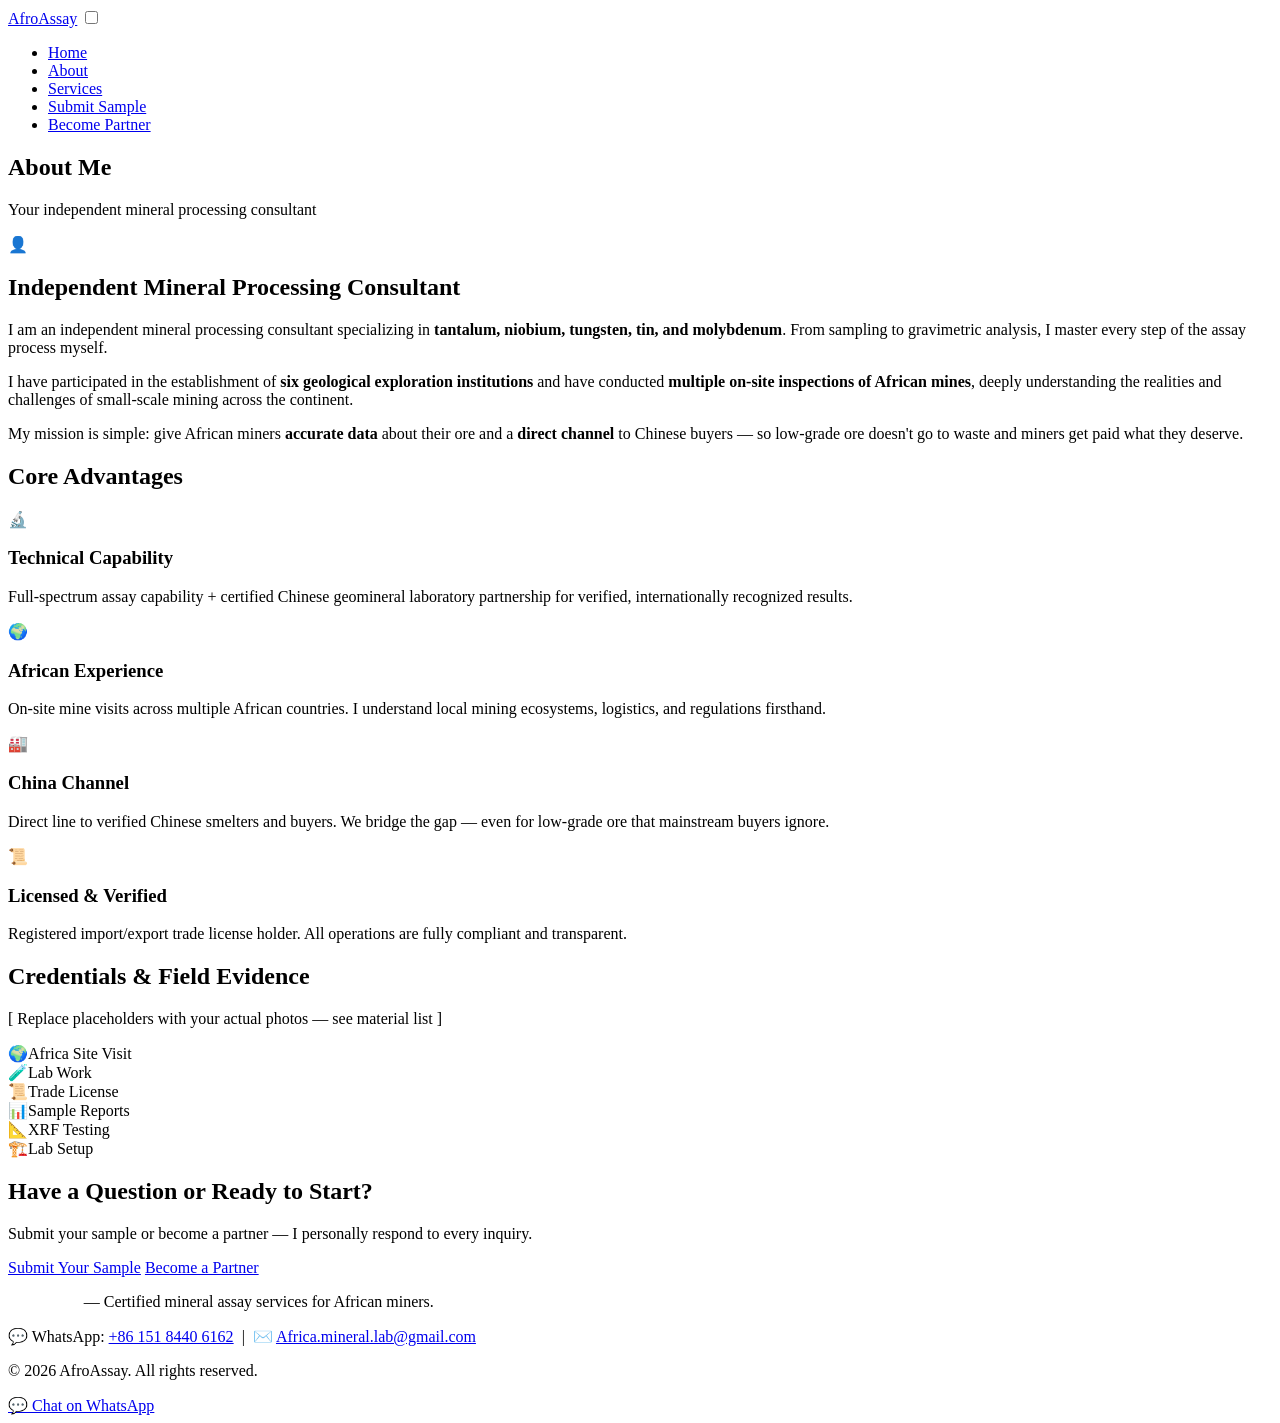
==== about.html @ a47832d9 "Add files via upload" ====
<!DOCTYPE html>
<html lang="en">
<head>
  <meta charset="UTF-8">
  <meta name="viewport" content="width=device-width, initial-scale=1.0">
  <title>About Me | AfroAssay</title>
  <meta name="description" content="Meet the independent mineral processing consultant behind AfroAssay — expert in tungsten, tin, tantalum, niobium and molybdenum, with on-the-ground experience across Africa.">
  <link rel="stylesheet" href="css/style.css">
</head>
<body>

<!-- Navigation -->
<nav class="navbar">
  <div class="nav-inner">
    <a href="index.html" class="nav-brand">AfroAssay</a>
    <input type="checkbox" id="menu-toggle">
    <label class="hamburger" for="menu-toggle" aria-label="Menu">
      <span></span><span></span><span></span>
    </label>
    <ul class="nav-links">
      <li><a href="index.html">Home</a></li>
      <li><a href="about.html">About</a></li>
      <li><a href="services.html">Services</a></li>
      <li><a href="submit.html">Submit Sample</a></li>
      <li><a href="partner.html">Become Partner</a></li>
    </ul>
  </div>
</nav>

<section class="section">
  <h2 class="section-title">About Me</h2>
  <p class="section-sub">Your independent mineral processing consultant</p>

  <div class="about-profile">
    <!-- Replace src with your actual photo -->
    <div class="avatar-placeholder" title="Profile Photo Placeholder">👤</div>
    <div class="about-text">
      <h2>Independent Mineral Processing Consultant</h2>
      <p>
        I am an independent mineral processing consultant specializing in <strong>tantalum, niobium, tungsten, tin, and molybdenum</strong>.
        From sampling to gravimetric analysis, I master every step of the assay process myself.
      </p>
      <p>
        I have participated in the establishment of <strong>six geological exploration institutions</strong> and have conducted
        <strong>multiple on-site inspections of African mines</strong>, deeply understanding the realities and challenges
        of small-scale mining across the continent.
      </p>
      <p>
        My mission is simple: give African miners <strong>accurate data</strong> about their ore and a <strong>direct channel</strong>
        to Chinese buyers — so low-grade ore doesn't go to waste and miners get paid what they deserve.
      </p>
    </div>
  </div>

  <!-- Core Advantages -->
  <h2 class="section-title" style="margin-top: 20px;">Core Advantages</h2>
  <div class="values-grid">
    <div class="value-card">
      <span class="value-icon">🔬</span>
      <h3>Technical Capability</h3>
      <p>Full-spectrum assay capability + certified Chinese geomineral laboratory partnership for verified, internationally recognized results.</p>
    </div>
    <div class="value-card">
      <span class="value-icon">🌍</span>
      <h3>African Experience</h3>
      <p>On-site mine visits across multiple African countries. I understand local mining ecosystems, logistics, and regulations firsthand.</p>
    </div>
    <div class="value-card">
      <span class="value-icon">🏭</span>
      <h3>China Channel</h3>
      <p>Direct line to verified Chinese smelters and buyers. We bridge the gap — even for low-grade ore that mainstream buyers ignore.</p>
    </div>
    <div class="value-card">
      <span class="value-icon">📜</span>
      <h3>Licensed & Verified</h3>
      <p>Registered import/export trade license holder. All operations are fully compliant and transparent.</p>
    </div>
  </div>

  <!-- Trust Assets -->
  <h2 class="section-title" style="margin-top: 20px;">Credentials & Field Evidence</h2>
  <p class="section-sub">[ Replace placeholders with your actual photos — see material list ]</p>
  <div class="trust-grid">
    <div class="trust-box"><span class="placeholder-icon">🌍</span><span class="placeholder-label">Africa Site Visit</span></div>
    <div class="trust-box"><span class="placeholder-icon">🧪</span><span class="placeholder-label">Lab Work</span></div>
    <div class="trust-box"><span class="placeholder-icon">📜</span><span class="placeholder-label">Trade License</span></div>
    <div class="trust-box"><span class="placeholder-icon">📊</span><span class="placeholder-label">Sample Reports</span></div>
    <div class="trust-box"><span class="placeholder-icon">📐</span><span class="placeholder-label">XRF Testing</span></div>
    <div class="trust-box"><span class="placeholder-icon">🏗️</span><span class="placeholder-label">Lab Setup</span></div>
  </div>
</section>

<div class="cta-band">
  <h2>Have a Question or Ready to Start?</h2>
  <p>Submit your sample or become a partner — I personally respond to every inquiry.</p>
  <div class="cta-buttons">
    <a href="submit.html" class="btn btn-primary">Submit Your Sample</a>
    <a href="partner.html" class="btn btn-outline">Become a Partner</a>
  </div>
</div>

<footer>
  <div class="footer-inner">
    <div class="footer-info">
      <p><strong style="color:#fff;">AfroAssay</strong> — Certified mineral assay services for African miners.</p>
      <p>💬 WhatsApp: <a href="https://wa.me/8615184406162" target="_blank" rel="noopener">+86 151 8440 6162</a> &nbsp;|&nbsp; ✉️ <a href="mailto:Africa.mineral.lab@gmail.com">Africa.mineral.lab@gmail.com</a></p>
      <p>© 2026 AfroAssay. All rights reserved.</p>
    </div>
    <div class="footer-cta">
      <a href="https://wa.me/8615184406162" target="_blank" rel="noopener" class="wa-btn">💬 Chat on WhatsApp</a>
    </div>
  </div>
</footer>

<script src="js/main.js"></script>
</body>
</html>
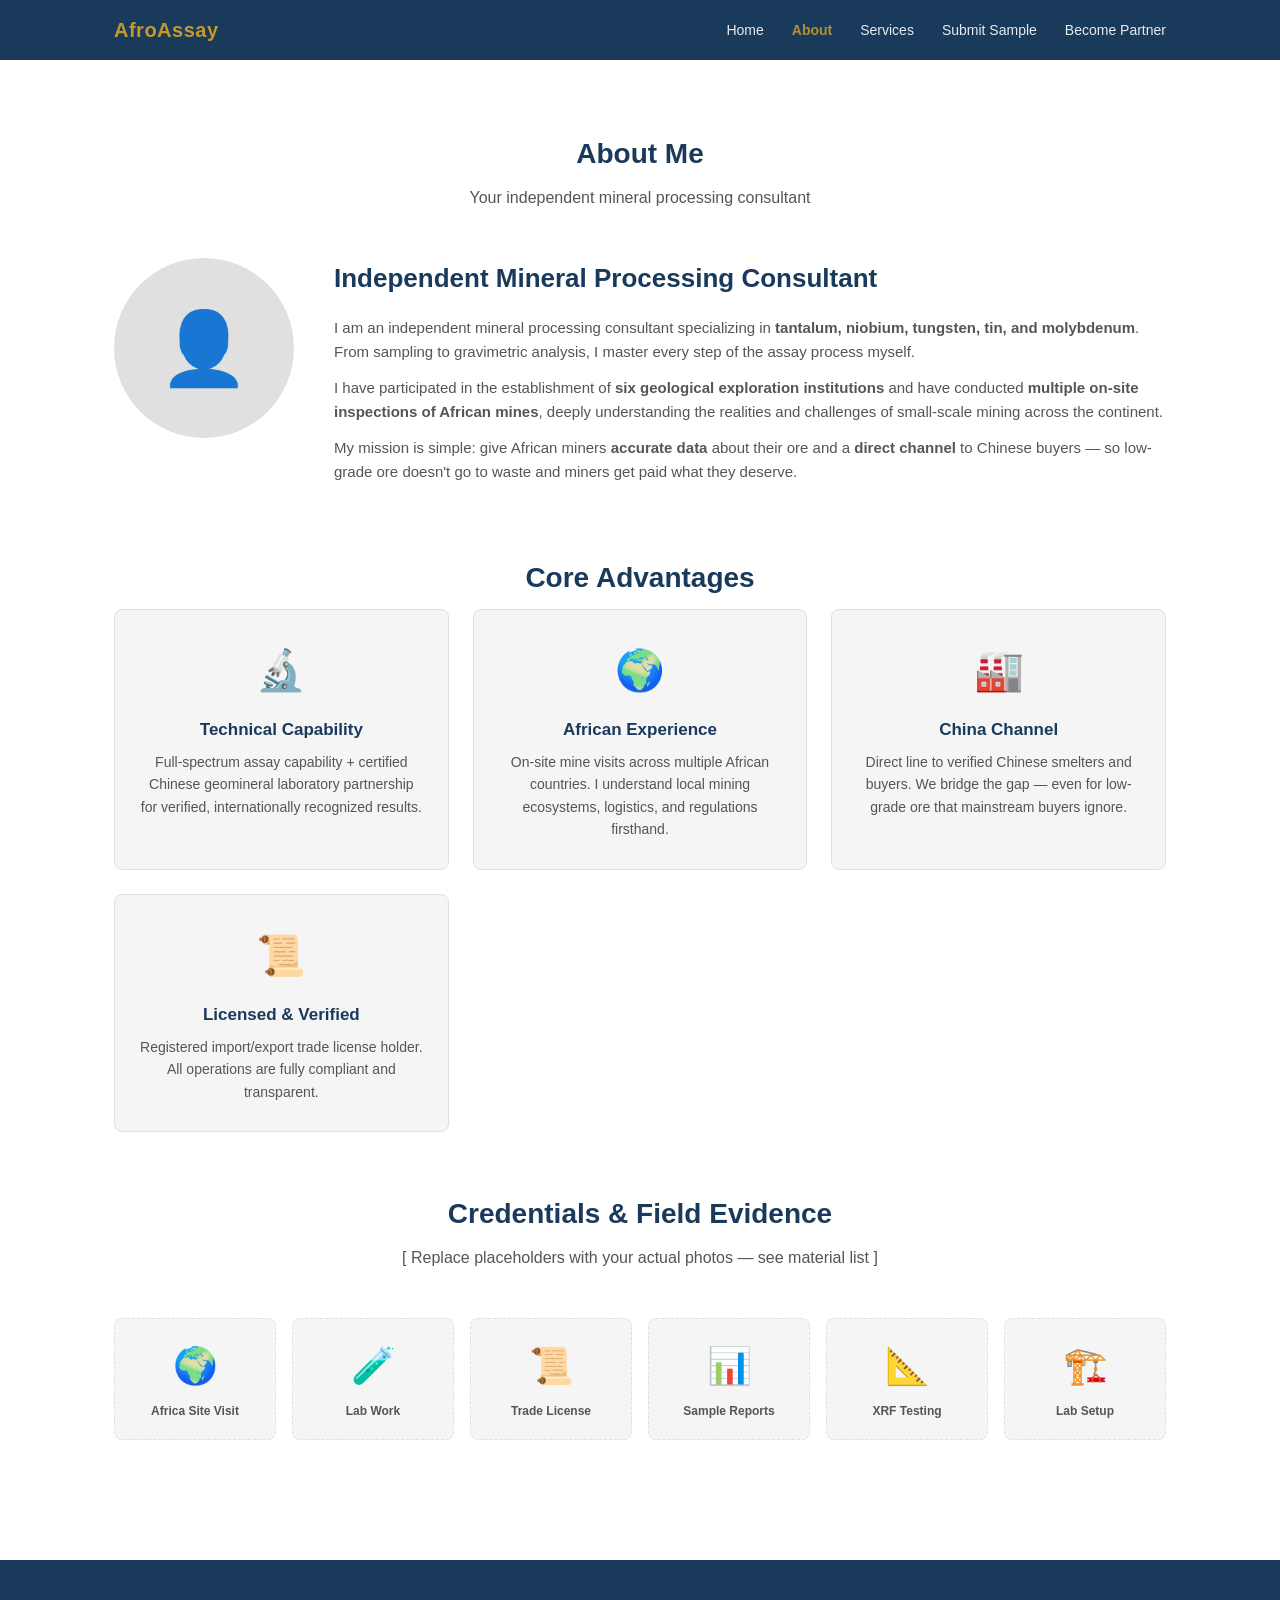
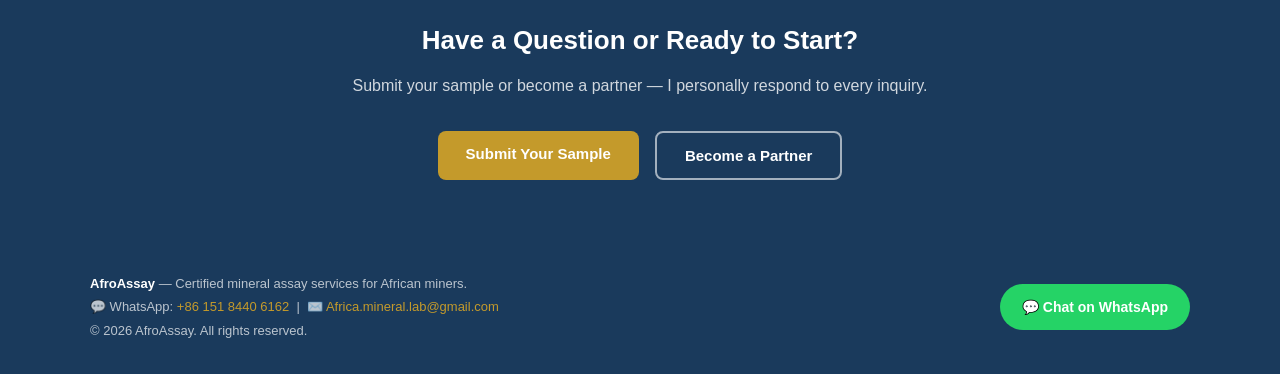
==== commit b37b2d1a: "Fix CSS/JS paths - AfroAssay" ====
--- a/about.html
+++ b/about.html
@@ -5,7 +5,7 @@
   <meta name="viewport" content="width=device-width, initial-scale=1.0">
   <title>About Me | AfroAssay</title>
   <meta name="description" content="Meet the independent mineral processing consultant behind AfroAssay — expert in tungsten, tin, tantalum, niobium and molybdenum, with on-the-ground experience across Africa.">
-  <link rel="stylesheet" href="css/style.css">
+  <link rel="stylesheet" href="style.css">
 </head>
 <body>
 
@@ -112,6 +112,6 @@
   </div>
 </footer>
 
-<script src="js/main.js"></script>
+<script src="main.js"></script>
 </body>
 </html>
--- a/style.css
+++ b/style.css
@@ -0,0 +1,450 @@
+/* AfroAssay — Global Styles */
+*, *::before, *::after { box-sizing: border-box; margin: 0; padding: 0; }
+
+:root {
+  --blue:   #1a3a5c;
+  --gold:   #c49a2b;
+  --gold-dark: #a07d1f;
+  --white:  #ffffff;
+  --gray-bg: #f5f5f5;
+  --gray-mid: #e0e0e0;
+  --gray-text: #555;
+  --shadow: 0 2px 10px rgba(0,0,0,.1);
+  --radius: 8px;
+}
+
+body {
+  font-family: -apple-system, BlinkMacSystemFont, "Segoe UI", Roboto, sans-serif;
+  color: #222;
+  line-height: 1.6;
+  background: var(--white);
+}
+
+a { color: var(--gold); text-decoration: none; }
+a:hover { text-decoration: underline; }
+
+/* ── Navigation ── */
+.navbar {
+  background: var(--blue);
+  color: var(--white);
+  position: sticky;
+  top: 0;
+  z-index: 100;
+}
+.nav-inner {
+  max-width: 1100px;
+  margin: 0 auto;
+  padding: 0 24px;
+  display: flex;
+  align-items: center;
+  justify-content: space-between;
+  height: 60px;
+}
+.nav-brand {
+  font-size: 20px;
+  font-weight: 700;
+  color: var(--gold);
+  text-decoration: none;
+  letter-spacing: .5px;
+}
+.nav-links { display: flex; gap: 28px; list-style: none; }
+.nav-links a {
+  color: var(--white);
+  font-size: 14px;
+  text-decoration: none;
+  opacity: .9;
+  transition: opacity .2s;
+}
+.nav-links a:hover { opacity: 1; text-decoration: none; }
+
+/* Hamburger */
+.hamburger {
+  display: none;
+  flex-direction: column;
+  gap: 5px;
+  cursor: pointer;
+  padding: 4px;
+  background: none;
+  border: none;
+}
+.hamburger span {
+  display: block;
+  width: 24px;
+  height: 2px;
+  background: var(--white);
+  border-radius: 2px;
+  transition: .3s;
+}
+#menu-toggle { display: none; }
+
+/* ── Hero (index) ── */
+.hero {
+  background: var(--blue);
+  color: var(--white);
+  text-align: center;
+  padding: 80px 24px 70px;
+}
+.hero h1 {
+  font-size: clamp(22px, 4.5vw, 40px);
+  font-weight: 800;
+  line-height: 1.2;
+  margin-bottom: 20px;
+}
+.hero h1 em { color: var(--gold); font-style: normal; }
+.hero .sub {
+  font-size: clamp(14px, 2vw, 18px);
+  opacity: .85;
+  max-width: 680px;
+  margin: 0 auto 36px;
+}
+
+/* ── Buttons ── */
+.btn {
+  display: inline-block;
+  padding: 12px 28px;
+  border-radius: var(--radius);
+  font-size: 15px;
+  font-weight: 700;
+  cursor: pointer;
+  border: none;
+  text-decoration: none;
+  transition: background .2s, transform .15s;
+  line-height: 1.4;
+}
+.btn-primary {
+  background: var(--gold);
+  color: var(--white);
+}
+.btn-primary:hover { background: var(--gold-dark); text-decoration: none; transform: translateY(-1px); }
+.btn-outline {
+  background: transparent;
+  color: var(--white);
+  border: 2px solid rgba(255,255,255,.6);
+}
+.btn-outline:hover { background: rgba(255,255,255,.1); text-decoration: none; }
+
+/* ── Sections ── */
+.section {
+  max-width: 1100px;
+  margin: 0 auto;
+  padding: 72px 24px;
+}
+.section-title {
+  font-size: 28px;
+  font-weight: 800;
+  color: var(--blue);
+  text-align: center;
+  margin-bottom: 8px;
+}
+.section-sub {
+  text-align: center;
+  color: var(--gray-text);
+  margin-bottom: 48px;
+}
+
+/* ── Value Cards ── */
+.values-grid {
+  display: grid;
+  grid-template-columns: repeat(auto-fit, minmax(260px, 1fr));
+  gap: 24px;
+  margin-bottom: 60px;
+}
+.value-card {
+  background: var(--gray-bg);
+  border-radius: var(--radius);
+  padding: 28px 24px;
+  text-align: center;
+  border: 1px solid var(--gray-mid);
+}
+.value-icon {
+  font-size: 40px;
+  display: block;
+  margin-bottom: 14px;
+}
+.value-card h3 { font-size: 17px; font-weight: 700; color: var(--blue); margin-bottom: 8px; }
+.value-card p { font-size: 14px; color: var(--gray-text); }
+
+/* ── Steps ── */
+.steps-row {
+  display: flex;
+  gap: 0;
+  justify-content: center;
+  flex-wrap: wrap;
+  margin-bottom: 60px;
+}
+.step {
+  display: flex;
+  flex-direction: column;
+  align-items: center;
+  text-align: center;
+  flex: 1;
+  min-width: 180px;
+  max-width: 280px;
+  padding: 0 16px;
+  position: relative;
+}
+.step::after {
+  content: "→";
+  position: absolute;
+  right: -10px;
+  top: 28px;
+  font-size: 28px;
+  color: var(--gold);
+  font-weight: 700;
+}
+.step:last-child::after { display: none; }
+.step-num {
+  width: 56px;
+  height: 56px;
+  border-radius: 50%;
+  background: var(--blue);
+  color: var(--gold);
+  font-size: 22px;
+  font-weight: 800;
+  display: flex;
+  align-items: center;
+  justify-content: center;
+  margin-bottom: 12px;
+}
+.step h4 { font-size: 15px; font-weight: 700; color: var(--blue); margin-bottom: 6px; }
+.step p { font-size: 13px; color: var(--gray-text); }
+
+/* ── Trust Grid ── */
+.trust-grid {
+  display: grid;
+  grid-template-columns: repeat(auto-fit, minmax(160px, 1fr));
+  gap: 16px;
+  margin: 48px 0;
+}
+.trust-box {
+  background: var(--gray-bg);
+  border: 1px dashed var(--gray-mid);
+  border-radius: var(--radius);
+  aspect-ratio: 4/3;
+  display: flex;
+  flex-direction: column;
+  align-items: center;
+  justify-content: center;
+  gap: 8px;
+}
+.trust-box .placeholder-icon { font-size: 36px; }
+.trust-box .placeholder-label { font-size: 12px; color: var(--gray-text); text-align: center; font-weight: 600; }
+
+/* ── CTA Band ── */
+.cta-band {
+  background: var(--blue);
+  text-align: center;
+  padding: 60px 24px;
+}
+.cta-band h2 { color: var(--white); font-size: 26px; margin-bottom: 12px; }
+.cta-band p { color: rgba(255,255,255,.8); margin-bottom: 32px; }
+.cta-buttons { display: flex; gap: 16px; justify-content: center; flex-wrap: wrap; }
+
+/* ── About page ── */
+.about-profile {
+  display: flex;
+  gap: 40px;
+  align-items: flex-start;
+  flex-wrap: wrap;
+  margin-bottom: 60px;
+}
+.avatar-placeholder {
+  width: 180px;
+  height: 180px;
+  border-radius: 50%;
+  background: var(--gray-mid);
+  display: flex;
+  align-items: center;
+  justify-content: center;
+  font-size: 72px;
+  flex-shrink: 0;
+}
+.about-text { flex: 1; min-width: 260px; }
+.about-text h2 { font-size: 26px; font-weight: 800; color: var(--blue); margin-bottom: 16px; }
+.about-text p { color: var(--gray-text); font-size: 15px; margin-bottom: 12px; }
+
+/* ── Service cards ── */
+.svc-card {
+  background: var(--gray-bg);
+  border: 1px solid var(--gray-mid);
+  border-radius: var(--radius);
+  padding: 28px;
+  margin-bottom: 20px;
+  border-left: 4px solid var(--gold);
+}
+.svc-card h3 { font-size: 18px; font-weight: 700; color: var(--blue); margin-bottom: 8px; }
+.svc-card .price { color: var(--gold); font-weight: 700; font-size: 16px; margin-bottom: 8px; }
+.svc-card p { color: var(--gray-text); font-size: 14px; }
+
+/* ── Comparison table ── */
+.compare-table {
+  width: 100%;
+  border-collapse: collapse;
+  margin: 32px 0 48px;
+  max-width: 700px;
+  margin-left: auto;
+  margin-right: auto;
+}
+.compare-table th {
+  background: var(--blue);
+  color: var(--white);
+  padding: 12px 16px;
+  text-align: left;
+  font-size: 14px;
+}
+.compare-table td {
+  padding: 10px 16px;
+  border-bottom: 1px solid var(--gray-mid);
+  font-size: 14px;
+}
+.compare-table tr:nth-child(even) td { background: var(--gray-bg); }
+.compare-table .highlight { color: var(--gold); font-weight: 700; }
+
+/* ── Forms ── */
+.form-wrap {
+  max-width: 700px;
+  margin: 0 auto;
+  background: var(--gray-bg);
+  border-radius: var(--radius);
+  padding: 40px 32px;
+  border: 1px solid var(--gray-mid);
+}
+.form-group { margin-bottom: 20px; }
+.form-group label {
+  display: block;
+  font-size: 14px;
+  font-weight: 700;
+  color: var(--blue);
+  margin-bottom: 6px;
+}
+.form-group label .req { color: #c0392b; }
+.form-group input,
+.form-group select,
+.form-group textarea {
+  width: 100%;
+  padding: 10px 14px;
+  border: 1px solid var(--gray-mid);
+  border-radius: var(--radius);
+  font-size: 14px;
+  font-family: inherit;
+  background: var(--white);
+  color: #222;
+}
+.form-group input:focus,
+.form-group select:focus,
+.form-group textarea:focus {
+  outline: none;
+  border-color: var(--gold);
+  box-shadow: 0 0 0 3px rgba(196,154,43,.15);
+}
+.form-group textarea { resize: vertical; min-height: 100px; }
+.form-group.radio-group label.radio-label {
+  font-weight: 400;
+  display: inline;
+  margin-right: 16px;
+}
+.form-group.radio-group input[type="radio"] { width: auto; margin-right: 6px; }
+
+.btn-submit {
+  background: var(--gold);
+  color: var(--white);
+  border: none;
+  padding: 14px 36px;
+  border-radius: var(--radius);
+  font-size: 16px;
+  font-weight: 700;
+  cursor: pointer;
+  width: 100%;
+  margin-top: 8px;
+  transition: background .2s, transform .15s;
+}
+.btn-submit:hover { background: var(--gold-dark); transform: translateY(-1px); }
+
+/* ── Thank you ── */
+.thankyou {
+  text-align: center;
+  padding: 100px 24px;
+  max-width: 600px;
+  margin: 0 auto;
+}
+.thankyou .big-icon { font-size: 72px; display: block; margin-bottom: 24px; }
+.thankyou h1 { font-size: 28px; font-weight: 800; color: var(--blue); margin-bottom: 16px; }
+.thankyou p { color: var(--gray-text); font-size: 16px; margin-bottom: 32px; }
+
+/* ── Benefits grid (partner) ── */
+.benefit-card {
+  background: var(--gray-bg);
+  border-radius: var(--radius);
+  padding: 24px;
+  text-align: center;
+  border: 1px solid var(--gray-mid);
+}
+.benefit-card .b-icon { font-size: 40px; display: block; margin-bottom: 12px; }
+.benefit-card h3 { font-size: 16px; font-weight: 700; color: var(--blue); margin-bottom: 8px; }
+.benefit-card p { font-size: 13px; color: var(--gray-text); }
+
+/* ── Footer ── */
+footer {
+  background: var(--blue);
+  color: rgba(255,255,255,.7);
+  padding: 32px 24px;
+  font-size: 13px;
+}
+.footer-inner {
+  max-width: 1100px;
+  margin: 0 auto;
+  display: flex;
+  align-items: center;
+  justify-content: space-between;
+  gap: 24px;
+  flex-wrap: wrap;
+}
+.footer-info { text-align: left; line-height: 1.8; }
+.footer-info a { color: var(--gold); text-decoration: none; }
+.footer-info a:hover { text-decoration: underline; }
+.footer-qr {
+  display: flex;
+  align-items: center;
+}
+.footer-cta { display: flex; align-items: center; }
+.wa-btn {
+  display: inline-flex;
+  align-items: center;
+  gap: 8px;
+  background: #25D366;
+  color: #fff !important;
+  padding: 12px 22px;
+  border-radius: 30px;
+  font-size: 14px;
+  font-weight: 600;
+  text-decoration: none !important;
+  transition: background .2s;
+}
+.wa-btn:hover { background: #1ebe5a; }
+@media (max-width: 768px) {
+  .footer-inner { flex-direction: column; text-align: center; }
+  .footer-info { text-align: center; }
+}
+
+/* ── Mobile ── */
+@media (max-width: 768px) {
+  .hamburger { display: flex; }
+  .nav-links {
+    display: none;
+    position: absolute;
+    top: 60px;
+    left: 0;
+    right: 0;
+    background: var(--blue);
+    flex-direction: column;
+    gap: 0;
+    padding: 0;
+  }
+  .nav-links li { border-top: 1px solid rgba(255,255,255,.1); }
+  .nav-links a { display: block; padding: 14px 24px; }
+  #menu-toggle:checked ~ .nav-links { display: flex; }
+  .steps-row { flex-direction: column; align-items: center; }
+  .step::after { display: none; }
+  .about-profile { flex-direction: column; align-items: center; }
+  .form-wrap { padding: 24px 16px; }
+}
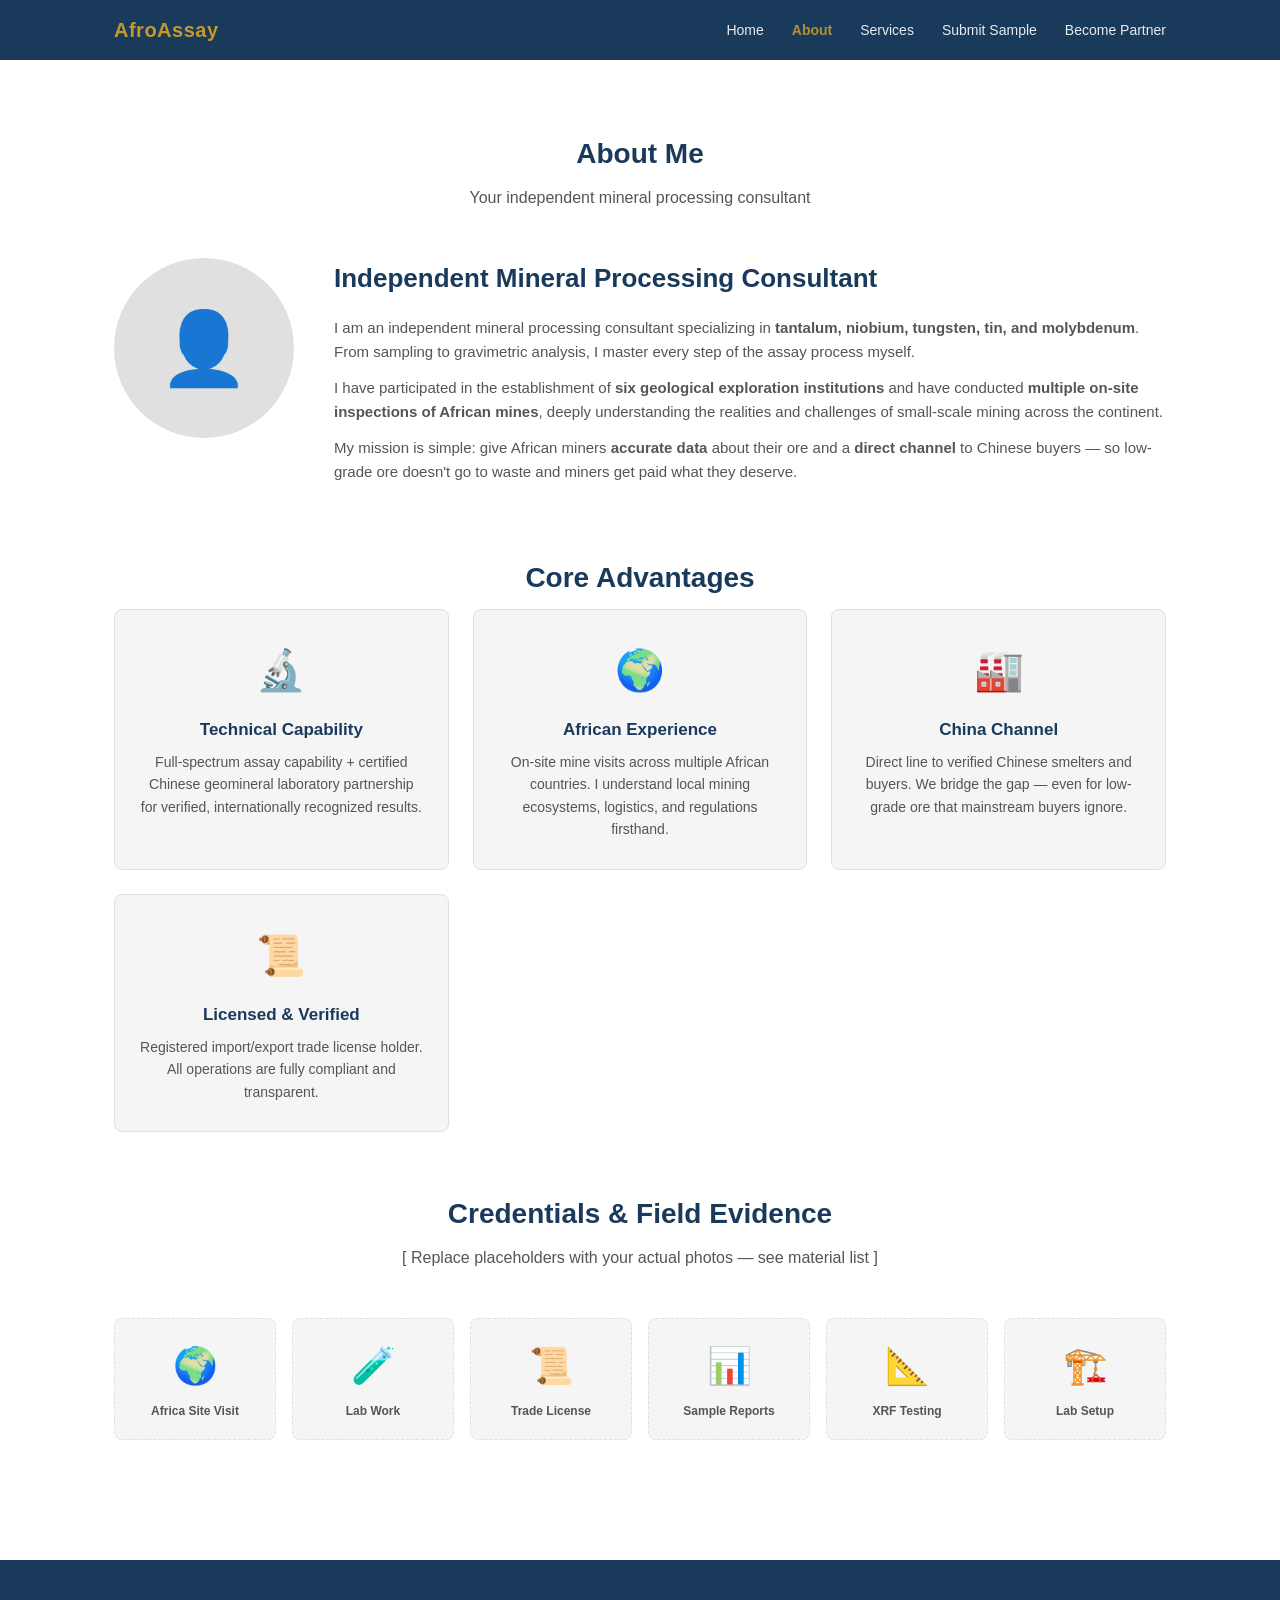
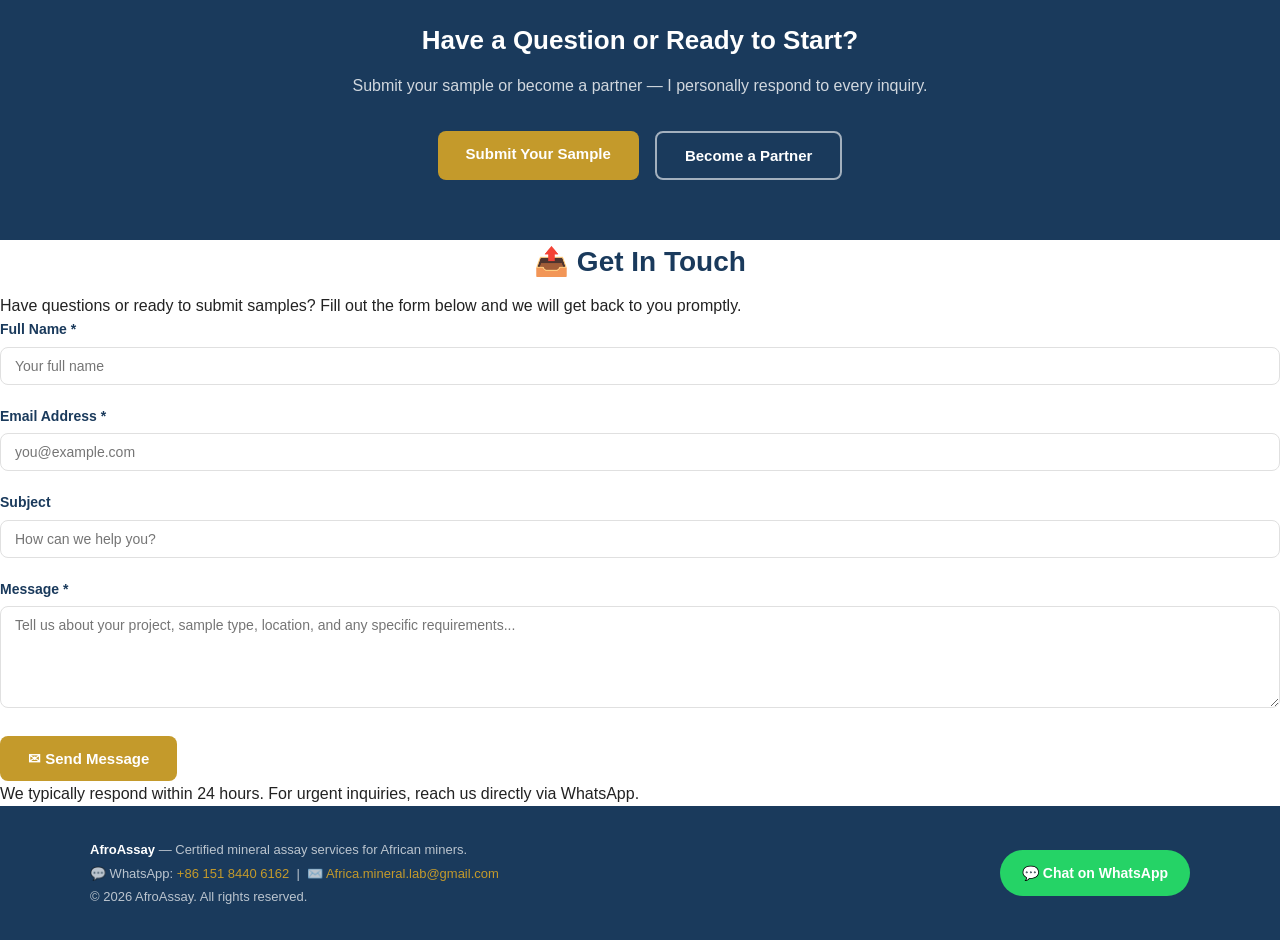
==== commit 2b6ff0b4: "Add contact form section - AfroAssay" ====
--- a/about.html
+++ b/about.html
@@ -99,7 +99,44 @@
   </div>
 </div>
 
-<footer>
+<!-- Contact Section -->
+<section class="contact-section" id="contact">
+  <div class="container">
+    <h2 class="section-title">&#128228; Get In Touch</h2>
+    <p class="section-subtitle">Have questions or ready to submit samples? Fill out the form below and we will get back to you promptly.</p>
+    <form class="contact-form" action="https://api.web3forms.com/submit" method="POST">
+      <input type="hidden" name="access_key" value="1c81a455-1aef-419f-8f8b-8a3730437741">
+      <input type="hidden" name="from_name" value="AfroAssay Website">
+      <input type="hidden" name="subject" value="New Inquiry from AfroAssay Website">
+      <div class="form-grid">
+        <div class="form-group">
+          <label for="contact-name">Full Name <span class="required">*</span></label>
+          <input type="text" id="contact-name" name="name" placeholder="Your full name" required>
+        </div>
+        <div class="form-group">
+          <label for="contact-email">Email Address <span class="required">*</span></label>
+          <input type="email" id="contact-email" name="email" placeholder="you@example.com" required>
+        </div>
+        <div class="form-group form-group-full">
+          <label for="contact-subject">Subject</label>
+          <input type="text" id="contact-subject" name="subject" placeholder="How can we help you?">
+        </div>
+        <div class="form-group form-group-full">
+          <label for="contact-message">Message <span class="required">*</span></label>
+          <textarea id="contact-message" name="message" rows="5" placeholder="Tell us about your project, sample type, location, and any specific requirements..." required></textarea>
+        </div>
+      </div>
+      <div class="form-actions">
+        <button type="submit" class="btn btn-primary btn-large">
+          <span>&#9993;</span> Send Message
+        </button>
+        <p class="form-note">We typically respond within 24 hours. For urgent inquiries, reach us directly via WhatsApp.</p>
+      </div>
+    </form>
+  </div>
+</section>
+
+  <footer>
   <div class="footer-inner">
     <div class="footer-info">
       <p><strong style="color:#fff;">AfroAssay</strong> — Certified mineral assay services for African miners.</p>
